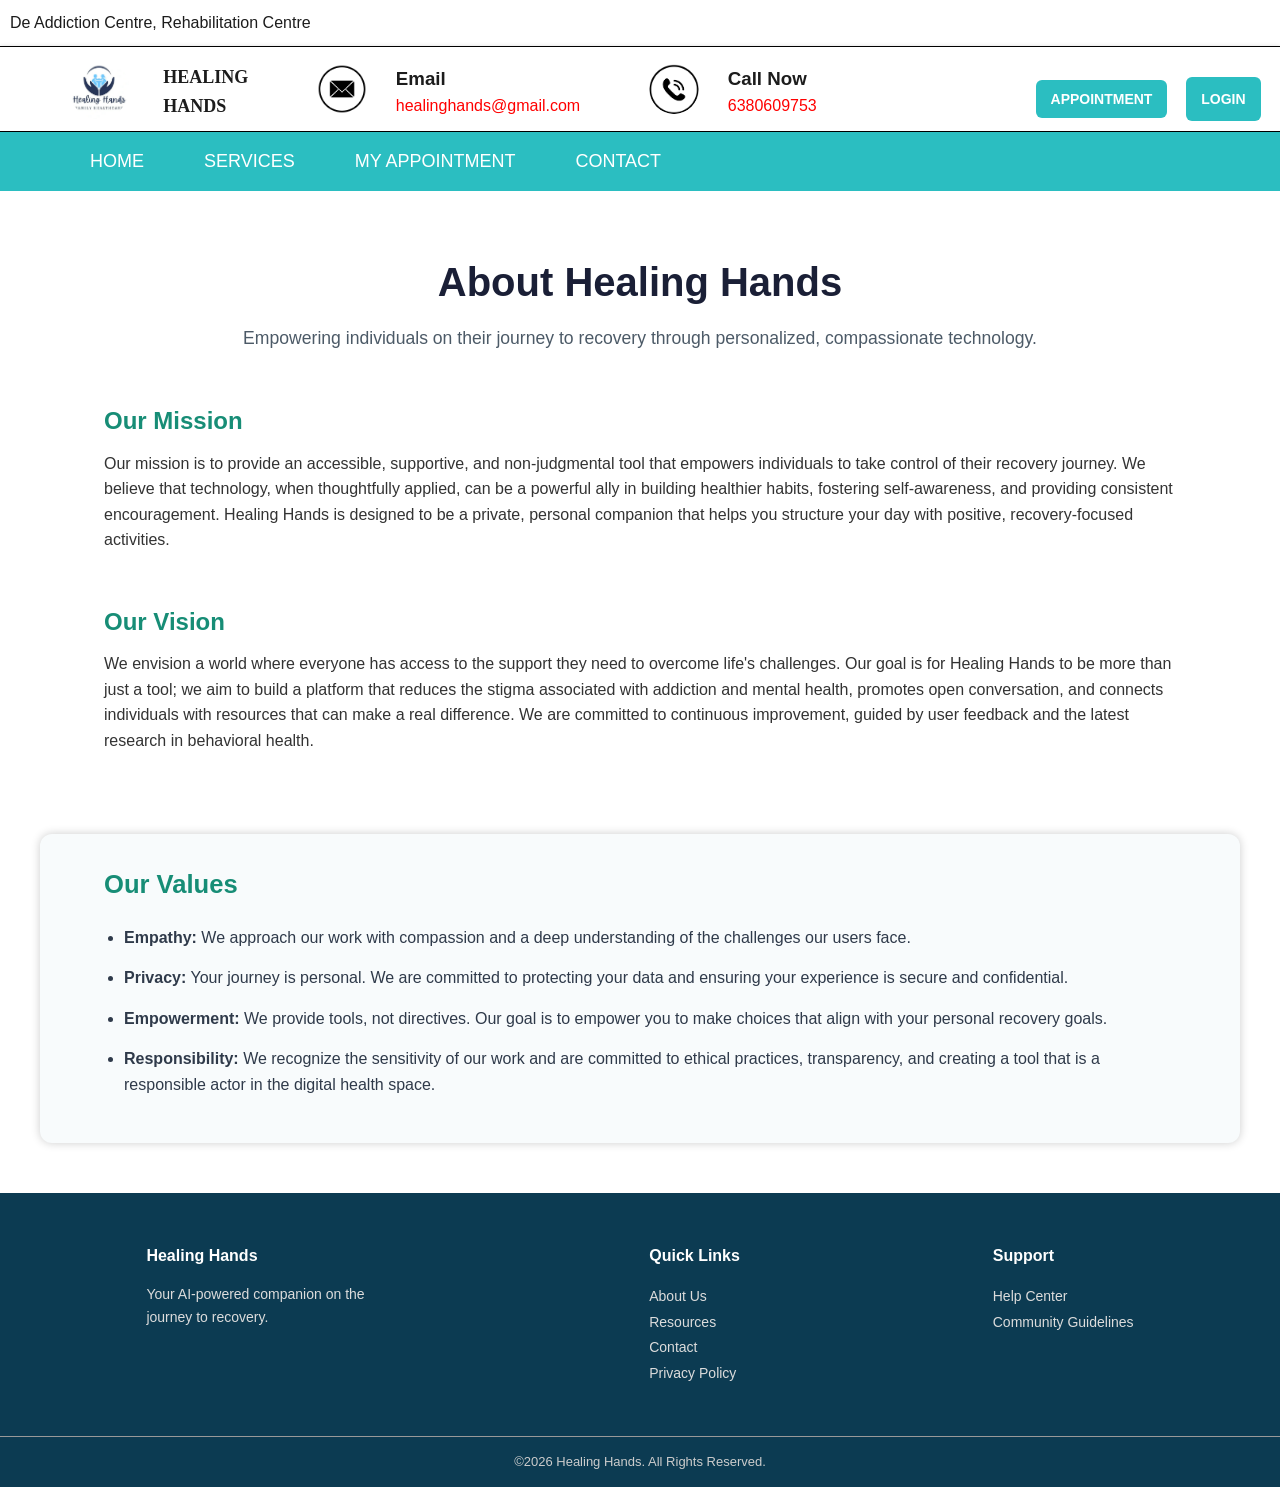
==== Project/Assesment/about_us.html @ 04ecd55f "First commit" ====
<!DOCTYPE html>
<html lang="en">

<head>
  <meta charset="UTF-8">
  <meta name="viewport" content="width=device-width, initial-scale=1.0">
  <title>Healing Hand</title>
  <link rel="stylesheet" href="../style.css/about_us.css">
</head>

<body>
  <!-- Header -->
  <header>
    <div class="title">
      <p>De Addiction Centre, Rehabilitation Centre</p>
      <div class="title-group">
        <img src="../asserts/logo original.png" alt="logo" height="60px" width="60">
        <h1>HEALING <br> HANDS</h1>

        <img class="img2" src="../asserts/Email logo.png" alt="email" height="50px" width="50px">
        <div class="content">
          <h3>Email</h3>
          <p>healinghands@gmail.com</p>
        </div>

        <img class="img2" src="../asserts/phone logo.png" alt="phone" height="50px" width="50px">
        <div class="content">
          <h3>Call Now</h3>
          <p>6380609753</p>
        </div>

        <a href="../Assesment/appointment.html" class="btn-primary">APPOINTMENT</a>
        <div id="authSection"></div>
      </div>
    </div>

    <nav>
      <a href="../../index.html">HOME</a>
      <a href="../Assesment/services.html">SERVICES</a>
      <a href="../Assesment/my_appointment.html">MY APPOINTMENT</a>
      <a href="../Assesment/contact.html">CONTACT</a>
    </nav>
  </header>

  <!-- About Section -->
  <section class="about-section">
    <h1>About Healing Hands</h1>
    <p class="subtitle">
      Empowering individuals on their journey to recovery through personalized, compassionate technology.
    </p>

    <div class="mission">
      <h2>Our Mission</h2>
      <p>
        Our mission is to provide an accessible, supportive, and non-judgmental tool that empowers individuals
        to take control of their recovery journey. We believe that technology, when thoughtfully applied,
        can be a powerful ally in building healthier habits, fostering self-awareness, and providing consistent
        encouragement. Healing Hands is designed to be a private, personal companion that helps you structure your
        day with positive, recovery-focused activities.
      </p>
    </div>

    <div class="vision">
      <h2>Our Vision</h2>
      <p>
        We envision a world where everyone has access to the support they need to overcome life's challenges.
        Our goal is for Healing Hands to be more than just a tool; we aim to build a platform that reduces the
        stigma associated with addiction and mental health, promotes open conversation, and connects individuals
        with resources that can make a real difference. We are committed to continuous improvement, guided by
        user feedback and the latest research in behavioral health.
      </p>
    </div>
  </section>

  <!-- Values Section -->
  <section class="values-section">
    <h2>Our Values</h2>
    <ul>
      <li><strong>Empathy:</strong> We approach our work with compassion and a deep understanding of the challenges our
        users face.</li>
      <li><strong>Privacy:</strong> Your journey is personal. We are committed to protecting your data and ensuring your
        experience is secure and confidential.</li>
      <li><strong>Empowerment:</strong> We provide tools, not directives. Our goal is to empower you to make choices
        that align with your personal recovery goals.</li>
      <li><strong>Responsibility:</strong> We recognize the sensitivity of our work and are committed to ethical
        practices, transparency, and creating a tool that is a responsible actor in the digital health space.</li>
    </ul>
  </section>

  <!-- Footer -->
  <footer>
    <div>
      <h4>Healing Hands</h4>
      <p>Your AI-powered companion on the journey to recovery.</p>
    </div>

    <div>
      <h4>Quick Links</h4>
      <a href="../Assesment/about_us.html">About Us</a><br>
      <a href="../Assesment/resources.html">Resources</a><br>
      <a href="../Assesment/contact.html">Contact</a><br>
      <a href="../Assesment/privacy_policy.html">Privacy Policy</a>
    </div>

    <div>
      <h4>Support</h4>
      <a href="../Assesment/help_center.html">Help Center</a><br>
      <a href="../Assesment/community_guideliness.html">Community Guidelines</a>
    </div>
  </footer>

  <div class="bottom">
    &copy;2026 Healing Hands. All Rights Reserved.
  </div>
</body>
<script>
  document.addEventListener("DOMContentLoaded", function () {

    const authSection = document.getElementById("authSection");
    const userData = JSON.parse(localStorage.getItem("loggedInUser"));

    if (userData) {
      authSection.innerHTML = `
      <button class="logout-btn" onclick="logout()">LOGOUT</button>
    `;
    } else {
      authSection.innerHTML = `
      <a href="../Assesment/login.html" class="login-btn">LOGIN</a>
    `;
    }

    window.logout = function () {
      localStorage.removeItem("loggedInUser");
      alert("Logged out successfully!");
      window.location.reload();
    };

  });
</script>

</html>
---- Project/style.css/about_us.css ----
/* Reset */
* {
  margin: 0;
  padding: 0;
  box-sizing: border-box;
  font-family: Arial, sans-serif;
  
}
body {
  font-family: Arial, Helvetica, sans-serif;
  color: #1c1c1c;
  background-color: #fff;
  line-height: 1.6;
  margin-top: 250px;
  padding: 0;
  
}
header {
  position: fixed;
  top: 0;
  left: 0;
  width: 100%;
  z-index: 1000;
  background-color: white;
  font-family: Arial, Helvetica, sans-serif;
}

/* Header */
.title > p {
  padding: 10px;
  border-bottom: 1px solid black;
  
}

.title > .title-group > img {
  border-radius: 50%;
  margin-left: 50px;
}

.title > .title-group {
  background-color: #ffffff;
  padding: 10px;
  border-bottom: 1px solid black;
  box-shadow: 0px 0px 5px rgba(0, 0, 0, 0.2);
}

.title-group {
  display: flex;
  align-items: center;
  justify-content: space-around;
}

.title-group > h1 {
  font-family: "Times New Roman", Times, serif;
  font-size: large;
  padding-left: 15px;
  padding-top: 6px;
}

.img2 {
  margin-left: 20px;
}

.content {
  padding-top: 5px;
  padding-left: 10px;
}

.content > p {
  color: red;
  font-family: sans-serif;
}

nav {
  background-color: #2bbec1;
  display: flex;
  justify-content: flex-start;
  padding: 15px 30px;
}

nav > a {
  
  text-decoration: none;
  font-size: large;
  color: white;
  transition: 0.3s;
  margin-left: 60px;
}

nav > a:hover {
  color: black;
}

/* ----------------- BUTTONS ----------------- */
.btn-primary {
  margin-left: 200px;
  display: inline-flex;
  justify-content: center;
  padding: 8px 15px;
  background-color: #2bbec1;
  color: white;
  text-decoration: none;
  border-radius: 6px;
  font-weight: 600;
  font-size: 14px;
  transition: 0.3s ease;
  margin-top: 20px;
}

.btn-primary:hover {
  background-color: #249c9a;
}
.btn-primary>a:hover{
  color: black;
}

.login-btn,
.logout-btn {
  display: inline-flex;
  justify-content: center;
  background-color: #2bbec1;
  color: white;
  border: none;
  padding: 11px 15px;
  border-radius: 6px;
  font-size: 14px;
  font-weight: 600;
  cursor: pointer;
  text-decoration: none;
  transition: 0.3s;
  margin-top: 20px;
}

.logout-btn {
  background-color: #e74c3c;
}

.login-btn:hover {
  background-color: #249c9a;
}

.logout-btn:hover {
  background-color: #c0392b;
}
/* ----------------- ABOUT SECTION ----------------- */
.about-section {
  width: 100%;
  max-width: 1200px;
  margin: 80px auto;
  padding: 0 5%;
  text-align: center;
}

.about-section h1 {
  font-size: 2.5em;
  font-weight: 700;
  color: #1a1f36;
  margin-bottom: 10px;
}

.subtitle {
  font-size: 1.1em;
  color: #4c5a67;
  margin-bottom: 50px;
}

.mission,
.vision {
  text-align: left;
  margin-bottom: 50px;
}

.mission h2,
.vision h2 {
  color: #178d76;
  font-size: 1.5em;
  margin-bottom: 10px;
}

.mission p,
.vision p {
  font-size: 1em;
  color: #333;
}

/* ----------------- VALUES SECTION ----------------- */
.values-section {
  width: 100%;
  max-width: 1200px;
  margin: 50px auto;
  padding: 30px 5%;
  background-color: #f8fbfc;
  border-radius: 12px;
  color: #2f3a4a;
  font-family: "Georgia", serif;
  box-shadow: 0px 0px 10px rgba(0, 0, 0, 0.2);
}

.values-section > h2 {
  color: #178d76;
  font-size: 1.6em;
  margin-bottom: 20px;
}

.values-section ul {
  list-style-type: disc;
  padding-left: 20px;
}

.values-section li {
  margin-bottom: 15px;
  line-height: 1.6;
}

/* ----------------- FOOTER ----------------- */
footer {
  background-color: #0c3b52;
  color: white;
  padding: 40px 20px;
  display: flex;
  flex-wrap: wrap;
  justify-content: space-around;
  text-align: left;
  font-family: Arial, Helvetica, sans-serif;
}

footer div {
  max-width: 250px;
  margin: 10px;
}

footer h4 {
  margin-bottom: 15px;
  color: #fff;
}

footer p,
footer a {
  color: #dcdcdc;
  font-size: 14px;
  line-height: 1.6;
  text-decoration: none;
}

footer a:hover {
  text-decoration: underline;
  color: #2bbec1;
}

.bottom {
  text-align: center;
  background-color: #0c3b52;
  padding: 15px;
  color: #ccc;
  border-top: 1px solid #999;
  font-size: 13px;
}
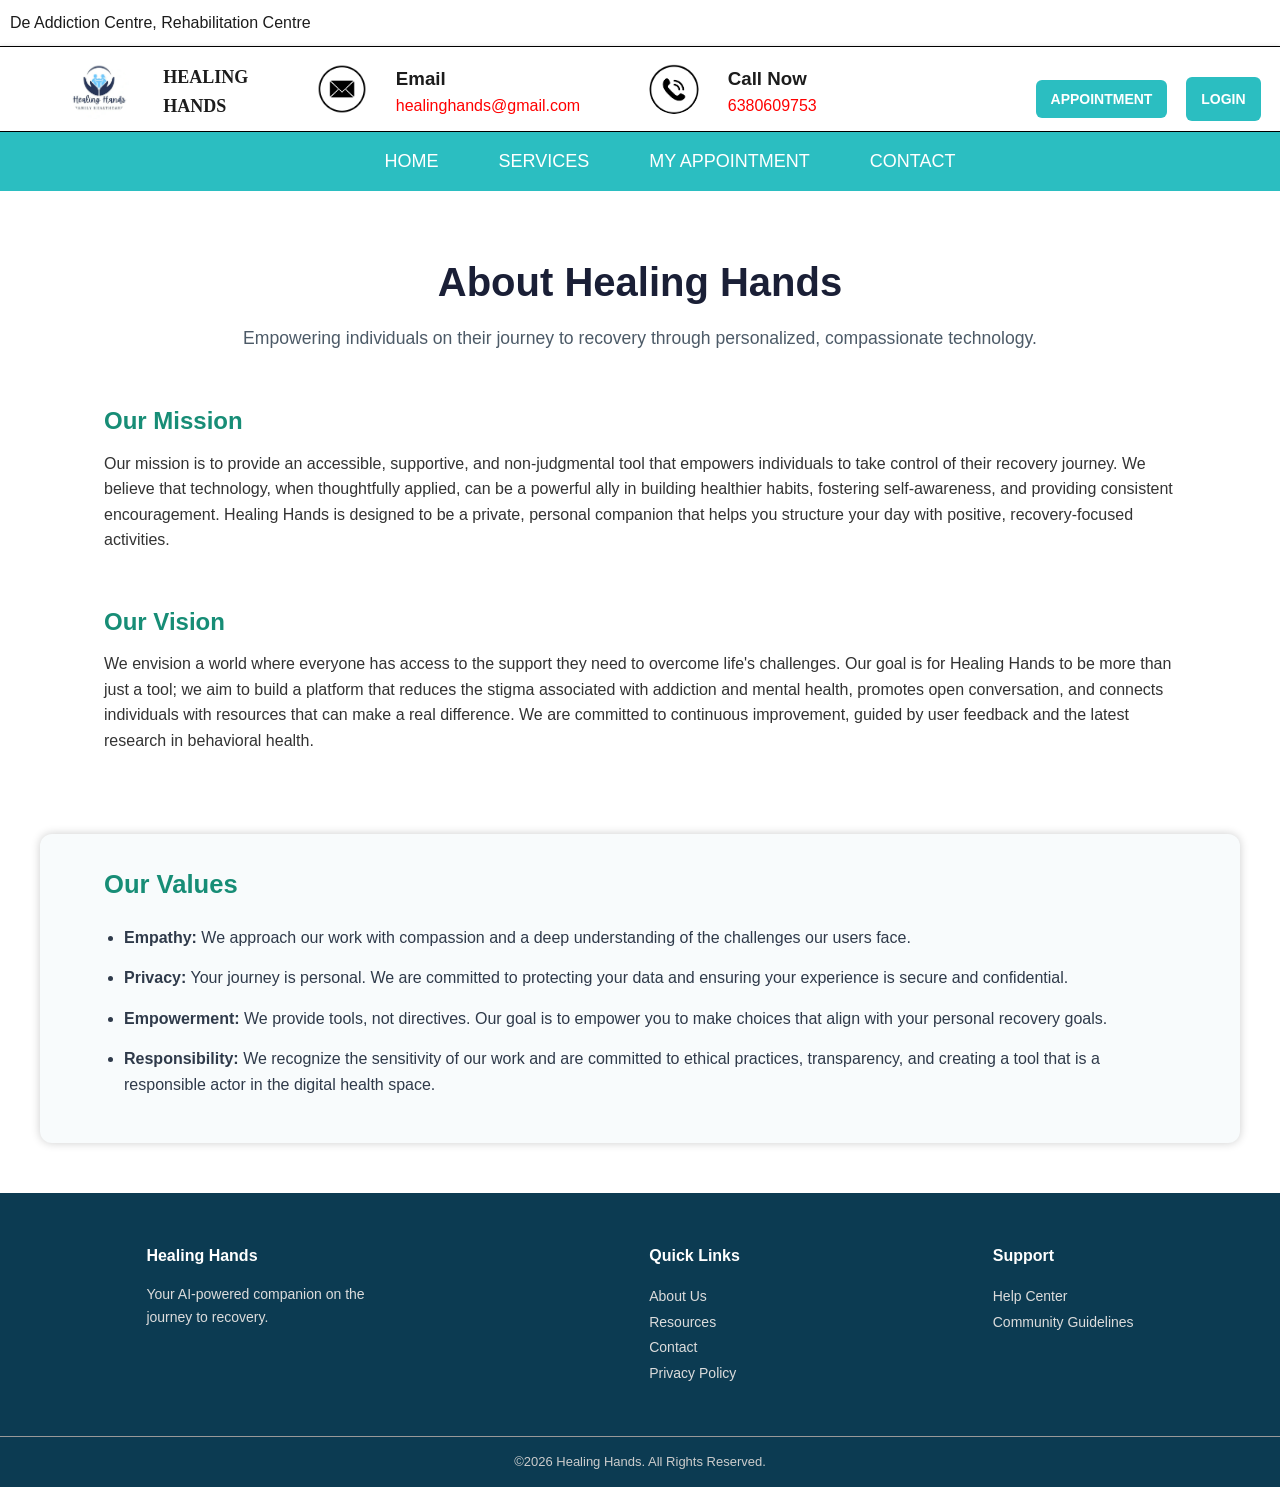
==== commit 34fe65e3: "changes in js" ====
--- a/Project/Assesment/about_us.html
+++ b/Project/Assesment/about_us.html
@@ -113,29 +113,6 @@
     &copy;2026 Healing Hands. All Rights Reserved.
   </div>
 </body>
-<script>
-  document.addEventListener("DOMContentLoaded", function () {
-
-    const authSection = document.getElementById("authSection");
-    const userData = JSON.parse(localStorage.getItem("loggedInUser"));
-
-    if (userData) {
-      authSection.innerHTML = `
-      <button class="logout-btn" onclick="logout()">LOGOUT</button>
-    `;
-    } else {
-      authSection.innerHTML = `
-      <a href="../Assesment/login.html" class="login-btn">LOGIN</a>
-    `;
-    }
-
-    window.logout = function () {
-      localStorage.removeItem("loggedInUser");
-      alert("Logged out successfully!");
-      window.location.reload();
-    };
-
-  });
-</script>
+<script src="../Js/about_us.js"></script>
 
 </html>
--- a/Project/style.css/about_us.css
+++ b/Project/style.css/about_us.css
@@ -74,7 +74,7 @@
 nav {
   background-color: #2bbec1;
   display: flex;
-  justify-content: flex-start;
+  justify-content: center;
   padding: 15px 30px;
 }
 
